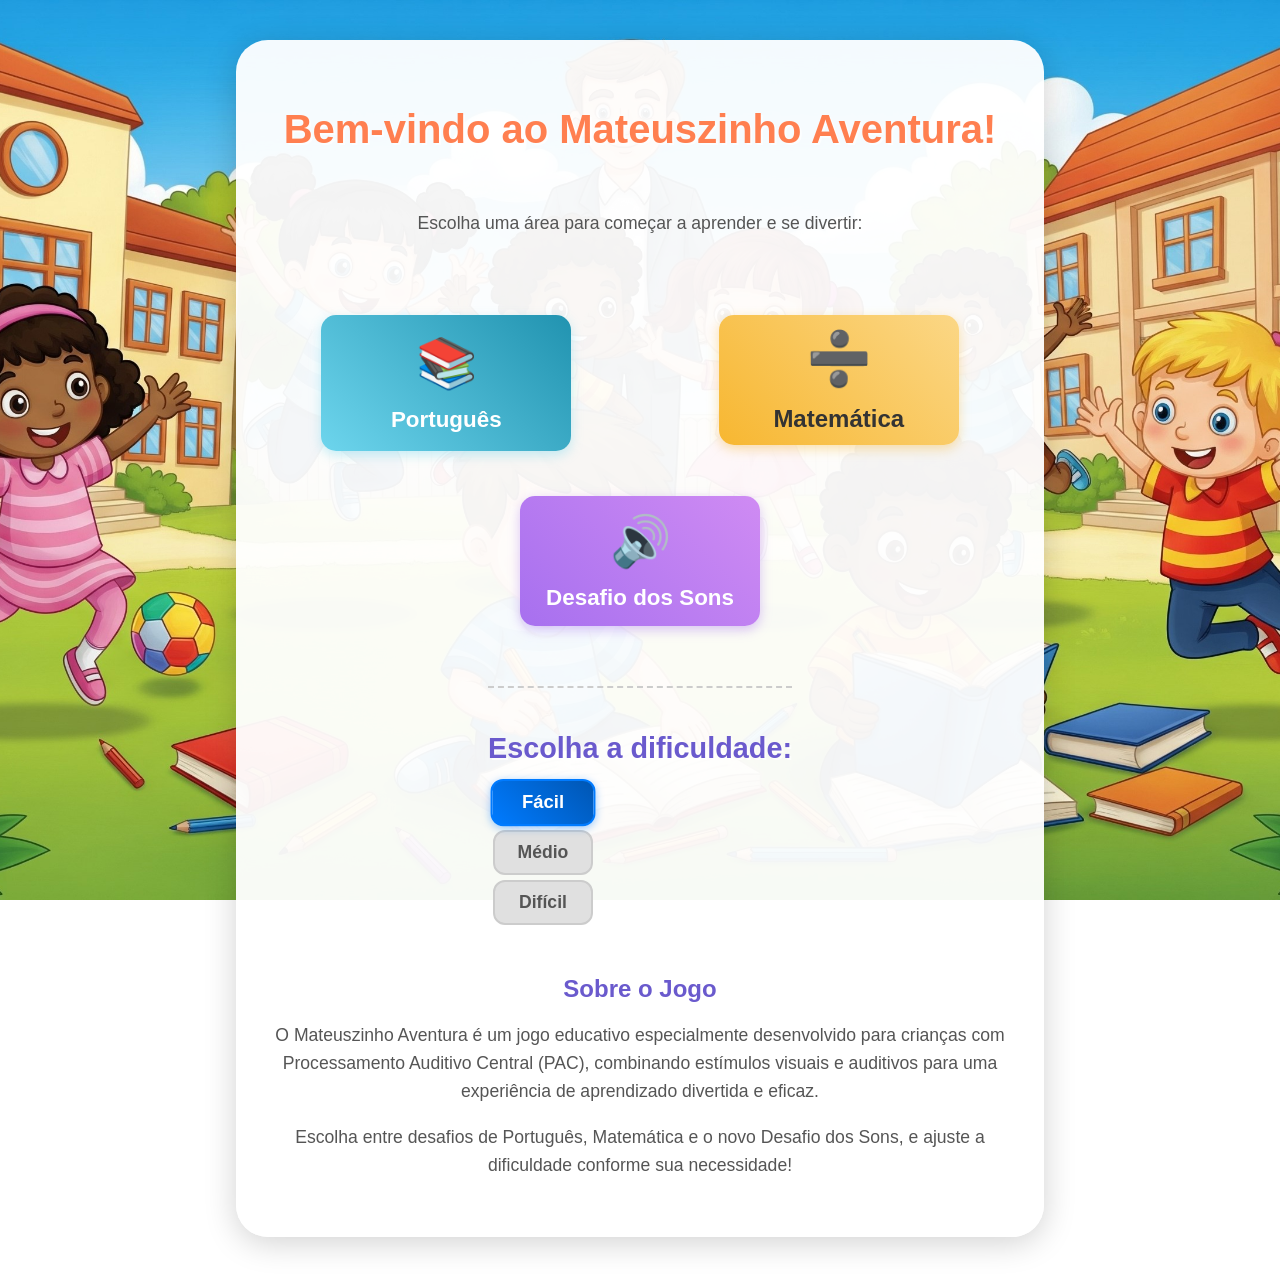
==== index.html @ 5b2a9cd5 "Baseline: versão inicial do jogo Baseline: versão inicial do jogo" ====
<!DOCTYPE html>
<html lang="pt-BR">
<head>
    <meta charset="UTF-8">
    <meta name="viewport" content="width=device-width, initial-scale=1.0">
    <title>Mateuszinho Aventura</title>
    <link rel="stylesheet" href="style.css">
    <link rel="icon" href="assets/images/favicon.ico" type="image/x-icon">
    <meta name="description" content="Jogo educativo para crianças com PAC (Processamento Auditivo Central)">
</head>
<body class="background-gemini">
    <div class="container container-inicio">
        <h1>Bem-vindo ao Mateuszinho Aventura!</h1>
        <p>Escolha uma área para começar a aprender e se divertir:</p>

        <div class="botoes-area">
            <a href="portugues.html" class="botao-area botao-portugues" aria-label="Área de Português">
                <span class="icone">📚</span>
                <span>Português</span>
            </a>
            <a href="matematica.html" class="botao-area botao-matematica" aria-label="Área de Matemática">
                <span class="icone">➗</span>
                <span>Matemática</span>
            </a>
            <a href="fonetica.html" class="botao-area botao-fonetica" aria-label="Desafio dos Sons">
                <span class="icone">🔊</span>
                <span>Desafio dos Sons</span>
            </a>
        </div>

        <div class="selecao-dificuldade">
            <h2>Escolha a dificuldade:</h2>
            <div class="botoes-dificuldade-container">
                <button class="botao-dificuldade" data-dificuldade="easy" aria-pressed="true">Fácil</button>
                <button class="botao-dificuldade" data-dificuldade="medium" aria-pressed="false">Médio</button>
                <button class="botao-dificuldade" data-dificuldade="hard" aria-pressed="false">Difícil</button>
            </div>
        </div>

        <div class="info-jogo">
            <h3>Sobre o Jogo</h3>
            <p>O Mateuszinho Aventura é um jogo educativo especialmente desenvolvido para crianças com Processamento Auditivo Central (PAC), combinando estímulos visuais e auditivos para uma experiência de aprendizado divertida e eficaz.</p>
            <p>Escolha entre desafios de Português, Matemática e o novo Desafio dos Sons, e ajuste a dificuldade conforme sua necessidade!</p>
        </div>

    </div>

    <script src="config.js"></script>
    <script src="log.js"></script>
    <script src="lib/howler.min.js"></script>
    <script src="audio.js"></script>
    <script src="script.js"></script>
</body>
</html>
---- style.css ----
/* style.css - Adicione ou atualize estas regras */

/* Estilos gerais */
body {
    margin: 0;
    font-family: 'Comic Sans MS', 'Poppins', Arial, sans-serif; /* Fonte infantil */
    color: #333;
    overflow-x: hidden; /* Evita rolagem horizontal */
    display: flex;
    flex-direction: column;
    justify-content: flex-start;
    align-items: center;
    min-height: 100vh;
    background-size: cover;
    background-position: center;
    background-repeat: no-repeat;
    background-attachment: fixed;
}

/* Fundo geral para as telas de jogo - padrão (será sobrescrito) */
body.background-gemini {
    background-image: url('assets/images/background/fundo_infantil.jpg'); /* Fundo padrão, você pode escolher um genérico */
}

/* Fundo específico para o módulo de Português */
body.background-portugues {
    background-image: url('assets/images/background/background_portugues.jpg'); /* Caminho para sua imagem de português */
}

/* Fundo específico para o módulo de Matemática */
body.background-matematica {
    background-image: url('assets/images/background/background_matematica.jpg'); /* Caminho para sua imagem de matemática */
}

/* Fundo específico para o módulo de Fonética */
body.background-fonetica {
    background-image: url('assets/images/background/background_fonetica.jpg'); /* Caminho para sua imagem de fonética */
}

/* Container principal dos jogos e home */
.container {
    background: rgba(255,255,255,0.95);
    border-radius: 32px;
    box-shadow: 0 6px 32px rgba(0,0,0,0.18);
    margin: 40px auto;
    padding: 40px 24px;
    max-width: 760px; /* Aumentado para melhor visualização do conteúdo */
    width: 90%;
    text-align: center;
    position: relative;
    z-index: 10;
    display: flex;
    flex-direction: column;
    align-items: center;
    gap: 20px; /* Espaçamento entre os elementos do container */
}

.container-inicio {
    min-height: 500px; /* Altura mínima para a tela inicial */
}

.container-jogo {
    min-height: 600px; /* Altura mínima para as telas de jogo */
    justify-content: flex-start;
}

h1, h2 {
    color: #ff7f50; /* Cor vibrante para títulos */
    font-weight: bold;
    text-shadow: 2px 2px 0 rgba(255,255,255,0.7); /* Sombra suave para destacar */
    font-size: 2.5em; /* Tamanho maior para títulos */
    margin-bottom: 20px;
}

h3 {
    color: #6a5acd; /* Cor secundária para subtítulos */
    font-size: 1.5em;
    margin-top: 25px;
    margin-bottom: 10px;
}

p {
    font-size: 1.1em;
    line-height: 1.6;
    color: #555;
}

/* Botões de navegação e ação */
button, .botao-area, .botao-voltar {
    background: linear-gradient(90deg, #ffb347, #ffcc33); /* Gradiente vibrante */
    color: #222;
    font-size: 1.3em;
    font-weight: bold;
    border: none;
    border-radius: 18px; /* Bordas bem arredondadas */
    margin: 10px auto;
    padding: 18px 0;
    width: 85%; /* Largura ajustável */
    max-width: 320px; /* Largura máxima para botões */
    box-shadow: 0 3px 12px rgba(255,179,71,0.5); /* Sombra com cor do gradiente */
    transition: transform 0.1s, box-shadow 0.2s; /* Transição suave */
    cursor: pointer;
    text-decoration: none; /* Remover sublinhado de links */
    display: flex; /* Para centralizar conteúdo e ícone */
    align-items: center;
    justify-content: center;
    gap: 10px;
}

button:hover, .botao-area:hover, .botao-voltar:hover {
    background: linear-gradient(90deg, #ffcc33, #ffb347); /* Inverter gradiente no hover */
    transform: scale(1.04); /* Pequeno zoom */
    box-shadow: 0 6px 18px rgba(255,179,71,0.6); /* Sombra mais intensa */
}

/* Estilos específicos para botões de área na página inicial */
.botoes-area {
    display: flex;
    flex-wrap: wrap; /* Permite quebrar linha em telas pequenas */
    justify-content: center;
    gap: 25px; /* Espaçamento entre os botões */
    margin-top: 30px;
}

.botao-area {
    width: 200px; /* Largura fixa para os botões de área */
    height: 100px; /* Altura fixa */
    flex-direction: column; /* Ícone em cima, texto embaixo */
    padding: 10px;
    font-size: 1.1em;
}

.botao-area .icone {
    font-size: 2.2em; /* Tamanho maior para ícones */
    margin-bottom: 5px;
}

/* Cores específicas para botões de área */
.botao-portugues { background: linear-gradient(90deg, #6dd5ed, #2193b0); box-shadow: 0 3px 12px rgba(109,213,237,0.5); }
.botao-portugues:hover { background: linear-gradient(90deg, #2193b0, #6dd5ed); box-shadow: 0 6px 18px rgba(109,213,237,0.6); }

.botao-matematica { background: linear-gradient(90deg, #f7b731, #fbd786); box-shadow: 0 3px 12px rgba(247,183,49,0.5); }
.botao-matematica:hover { background: linear-gradient(90deg, #fbd786, #f7b731); box-shadow: 0 6px 18px rgba(247,183,49,0.6); }

.botao-fonetica { background: linear-gradient(90deg, #a770ef, #cf8bf3); box-shadow: 0 3px 12px rgba(167,112,239,0.5); }
.botao-fonetica:hover { background: linear-gradient(90deg, #cf8bf3, #a770ef); box-shadow: 0 6px 18px rgba(167,112,239,0.6); }


/* Seleção de Dificuldade */
.selecao-dificuldade {
    margin-top: 30px;
    border-top: 2px dashed #ccc;
    padding-top: 20px;
}

.selecao-dificuldade h2 {
    font-size: 1.8em;
    color: #6a5acd;
    margin-bottom: 15px;
}

.botao-dificuldade {
    background: #e0e0e0;
    color: #555;
    border: 2px solid #ccc;
    box-shadow: none;
    font-size: 1.1em;
    width: 100px;
    padding: 10px 15px;
    margin: 5px;
    border-radius: 12px;
}

.botao-dificuldade.selecionado {
    background: linear-gradient(45deg, #007bff, #0056b3);
    color: white;
    border-color: #007bff;
    box-shadow: 0 2px 8px rgba(0,123,255,0.4);
    transform: scale(1.05);
}

.botao-dificuldade:hover {
    transform: scale(1.03);
    box-shadow: 0 2px 8px rgba(0,0,0,0.2);
}

.botao-dificuldade.selecionado:hover {
    transform: scale(1.08);
    box-shadow: 0 4px 12px rgba(0,123,255,0.6);
}

/* Animação para seleção de dificuldade */
@keyframes animacaoSelecao {
    0% { transform: scale(1); }
    50% { transform: scale(1.1); }
    100% { transform: scale(1); }
}

.animacao-selecao {
    animation: animacaoSelecao 0.5s ease-in-out;
}

/* Estilos para feedback */
.feedback {
    margin-top: 20px;
    padding: 15px;
    border-radius: 15px;
    font-size: 1.3em;
    font-weight: bold;
    display: none; /* Escondido por padrão, mostrado via JS */
    align-items: center;
    justify-content: center;
    gap: 10px;
}

.feedback h2 {
    font-size: 1.6em;
    margin: 0;
}

.feedback p {
    font-size: 1em;
    margin: 5px 0;
}

.feedback-correto {
    background-color: #e6ffed;
    color: #28a745;
    border: 3px solid #28a745;
    box-shadow: 0 0 15px rgba(40,167,69,0.3);
    animation: pulse-green 0.5s ease-out;
}

.feedback-incorreto {
    background-color: #ffe6e6;
    color: #dc3545;
    border: 3px solid #dc3545;
    box-shadow: 0 0 15px rgba(220,53,69,0.3);
    animation: shake 0.5s ease-out;
}

.feedback-dica {
    background-color: #fff3e0;
    color: #ff9800;
    border: 3px solid #ff9800;
    box-shadow: 0 0 15px rgba(255,152,0,0.3);
}

@keyframes pulse-green {
    0% { transform: scale(1); opacity: 1; }
    50% { transform: scale(1.05); opacity: 1; }
    100% { transform: scale(1); opacity: 1; }
}

@keyframes shake {
    0% { transform: translateX(0); }
    25% { transform: translateX(-8px); }
    50% { transform: translateX(8px); }
    75% { transform: translateX(-8px); }
    100% { transform: translateX(0); }
}

/* Botão de voltar */
.botao-voltar {
    position: absolute;
    top: 20px;
    left: 20px;
    width: 50px;
    height: 50px;
    border-radius: 50%;
    font-size: 2em;
    line-height: 50px;
    text-align: center;
    padding: 0;
    box-shadow: 0 2px 8px rgba(0,0,0,0.2);
    display: flex;
    align-items: center;
    justify-content: center;
}

.botao-voltar:hover {
    transform: scale(1.1);
}

/* Botão de dica */
.botao-dica {
    background: linear-gradient(90deg, #4CAF50, #8bc34a);
    color: white;
    box-shadow: 0 3px 12px rgba(76,175,80,0.5);
    max-width: 250px;
    font-size: 1.1em;
    padding: 12px 20px;
    margin-top: 20px;
}

.botao-dica:hover {
    background: linear-gradient(90deg, #8bc34a, #4CAF50);
    box-shadow: 0 6px 18px rgba(76,175,80,0.6);
}

/* Botão de áudio */
.botao-audio {
    background: linear-gradient(90deg, #FFD700, #FFA500);
    color: #333;
    box-shadow: 0 3px 12px rgba(255,215,0,0.5);
    max-width: 250px;
    font-size: 1.1em;
    padding: 12px 20px;
    margin-top: 20px;
}

.botao-audio:hover {
    background: linear-gradient(90deg, #FFA500, #FFD700);
    box-shadow: 0 6px 18px rgba(255,215,0,0.6);
}

.botao-audio span, .botao-dica span {
    font-size: 1.2em; /* Tamanho do ícone */
    margin-right: 5px;
}

/* Progresso */
.progresso-container {
    width: 100%;
    max-width: 500px;
    margin: 20px auto;
    text-align: center;
}

.progresso-texto {
    font-size: 1.1em;
    color: #6a5acd;
    margin-bottom: 8px;
    font-weight: bold;
}

.progresso-barra {
    background-color: #e0e0e0;
    border-radius: 10px;
    height: 15px;
    overflow: hidden;
    box-shadow: inset 0 1px 3px rgba(0,0,0,0.2);
}

.progresso-preenchimento {
    height: 100%;
    width: 0%;
    background-color: #4CAF50; /* Cor de preenchimento */
    border-radius: 10px;
    transition: width 0.5s ease-out;
}

/* Mensagens de erro */
.erro-container {
    background-color: #ffe6e6;
    color: #dc3545;
    border: 2px solid #dc3545;
    padding: 20px;
    border-radius: 15px;
    margin-top: 30px;
}

.erro-container p {
    font-size: 1.1em;
    margin-bottom: 15px;
}

.erro-detalhe {
    font-size: 0.9em;
    color: #8b0000;
}

.botao-tentar {
    background-color: #007bff;
    color: white;
    padding: 10px 20px;
    border-radius: 10px;
    font-size: 1em;
    margin-top: 15px;
}

/* Responsividade */
@media (max-width: 768px) {
    .container {
        margin: 20px auto;
        padding: 20px;
        width: 95%;
    }

    h1 {
        font-size: 2em;
    }

    button, .botao-area, .botao-voltar {
        font-size: 1.1em;
        padding: 15px 0;
        max-width: 90%;
    }

    .botao-area {
        width: 150px;
        height: 80px;
        font-size: 0.9em;
    }

    .botao-area .icone {
        font-size: 1.8em;
    }

    .botao-voltar {
        top: 10px;
        left: 10px;
        width: 40px;
        height: 40px;
        font-size: 1.5em;
    }

    .selecao-dificuldade h2 {
        font-size: 1.5em;
    }

    .botao-dificuldade {
        width: 80px;
        font-size: 1em;
        padding: 8px 10px;
    }
}

@media (max-width: 480px) {
    .botoes-area {
        flex-direction: column;
        align-items: center;
    }

    .botao-area {
        width: 85%;
        max-width: 250px;
    }
}


/* Estilos específicos para o módulo de fonética */
.palavra-container {
    font-size: 2.5em;
    margin: 20px 0;
    letter-spacing: 3px;
    font-weight: bold;
    color: #333;
}

.lacuna {
    border-bottom: 3px solid #ff7f50; /* Cor da lacuna em destaque */
    padding: 0 5px;
    margin: 0 2px;
    color: #ff6347;
    font-weight: bold;
}

.imagem-palavra {
    max-width: 200px;
    max-height: 200px;
    margin: 15px auto;
    border-radius: 15px; /* Bordas mais arredondadas */
    box-shadow: 0 6px 16px rgba(0, 0, 0, 0.2); /* Sombra mais destacada */
    background-color: rgba(255, 255, 255, 0.8); /* Fundo sutil */
    padding: 10px;
    object-fit: contain; /* Garante que a imagem se ajuste sem cortar */
}

.opcoes-fonetica {
    display: grid; /* Usar grid para melhor alinhamento */
    grid-template-columns: repeat(auto-fit, minmax(120px, 1fr)); /* Colunas responsivas */
    gap: 15px;
    margin: 25px 0;
    width: 100%;
    max-width: 600px;
}

.botao-fonetica {
    padding: 15px 20px;
    font-size: 1.4em; /* Fonte maior */
    background: linear-gradient(45deg, #a770ef, #cf8bf3); /* Cor do módulo de fonética */
    color: white;
    border: none; /* Remover borda */
    border-radius: 15px; /* Bordas arredondadas */
    cursor: pointer;
    transition: all 0.3s ease;
    box-shadow: 0 4px 12px rgba(167,112,239,0.4);
}

.botao-fonetica:hover, .botao-fonetica:focus {
    background: linear-gradient(45deg, #cf8bf3, #a770ef);
    transform: translateY(-5px); /* Pequeno levantamento */
    box-shadow: 0 8px 20px rgba(167,112,239,0.6);
}

.destaque-acerto {
    color: #4caf50;
    font-weight: bold;
    text-shadow: 0 0 8px rgba(76, 175, 80, 0.5); /* Sombra mais visível */
}

.destaque-erro {
    color: #f44336;
    font-weight: bold;
    text-shadow: 0 0 8px rgba(244, 67, 54, 0.5);
}

.explicacao {
    background-color: rgba(245, 245, 245, 0.9); /* Fundo mais suave */
    border-left: 6px solid #0056b3; /* Borda mais grossa */
    padding: 20px;
    margin: 20px 0;
    border-radius: 10px;
    font-size: 1.2em;
    box-shadow: 0 2px 10px rgba(0,0,0,0.1);
}

.tipo-fonetico {
    font-weight: bold;
    color: #0056b3;
    text-shadow: 0 0 3px rgba(0,86,179,0.2);
}

/* Animação para feedback */
@keyframes pulsar {
    0% { transform: scale(1); }
    50% { transform: scale(1.05); }
    100% { transform: scale(1); }
}

.animacao-pulsar {
    animation: pulsar 0.5s ease infinite;
}

/* Responsividade para telas menores (Fonetica) */
@media (max-width: 768px) {
    .palavra-container {
        font-size: 2em;
    }

    .imagem-palavra {
        max-width: 150px;
        max-height: 150px;
    }

    .botao-fonetica {
        padding: 12px 15px;
        font-size: 1.2em;
    }

    .opcoes-fonetica {
        grid-template-columns: repeat(auto-fit, minmax(100px, 1fr));
    }
    .explicacao {
        font-size: 1em;
        padding: 15px;
    }
}

/* Estilos para o destaque da palavra no módulo de Português */
.frase-destaque {
    font-size: 1.8em;
    margin: 20px 0;
    line-height: 1.4;
    color: #444;
}
.destaque-palavra {
    color: #FF6347; /* Cor vibrante para destaque, ex: laranja/vermelho */
    font-weight: bold;
    text-shadow: 1px 1px 3px rgba(0,0,0,0.2); /* Sutil sombra para maior contraste */
}

/* Botões de opção em Português */
.opcoes-portugues {
    display: grid;
    grid-template-columns: repeat(auto-fit, minmax(150px, 1fr));
    gap: 15px;
    margin: 25px 0;
    width: 100%;
    max-width: 600px;
}

.botao-portugues {
    padding: 18px 25px;
    font-size: 1.4em;
    background: linear-gradient(45deg, #6dd5ed, #2193b0); /* Cor do módulo de Português */
    color: white;
    border: none;
    border-radius: 15px;
    cursor: pointer;
    transition: all 0.3s ease;
    box-shadow: 0 4px 12px rgba(109,213,237,0.4);
}

.botao-portugues:hover {
    background: linear-gradient(45deg, #2193b0, #6dd5ed);
    transform: translateY(-5px);
    box-shadow: 0 8px 20px rgba(109,213,237,0.6);
}

/* Imagens de operação em Matemática */
.imagem-operacao {
    max-width: 200px; /* Tamanho da imagem */
    max-height: 200px;
    margin: 15px auto;
    border-radius: 15px;
    box-shadow: 0 6px 16px rgba(0, 0, 0, 0.2);
    background-color: rgba(255, 255, 255, 0.8);
    padding: 10px;
    object-fit: contain;
}

.opcoes-matematica {
    display: grid;
    grid-template-columns: repeat(auto-fit, minmax(100px, 1fr));
    gap: 15px;
    margin: 25px 0;
    width: 100%;
    max-width: 600px;
}

.botao-matematica {
    padding: 15px 20px;
    font-size: 1.5em;
    background: linear-gradient(45deg, #f7b731, #fbd786); /* Cor do módulo de Matemática */
    color: #333;
    border: none;
    border-radius: 15px;
    cursor: pointer;
    transition: all 0.3s ease;
    box-shadow: 0 4px 12px rgba(247,183,49,0.4);
}

.botao-matematica:hover {
    background: linear-gradient(45deg, #fbd786, #f7b731);
    transform: translateY(-5px);
    box-shadow: 0 8px 20px rgba(247,183,49,0.6);
}

/* Estilos para o modo escrita em Português */
.escrita-imagem {
    max-width: 250px;
    max-height: 250px;
    border-radius: 15px;
    box-shadow: 0 6px 16px rgba(0, 0, 0, 0.2);
    margin-bottom: 20px;
    background-color: rgba(255, 255, 255, 0.8);
    padding: 10px;
    object-fit: contain;
}

.escrita-input-container {
    display: flex;
    flex-direction: column; /* Para empilhar input e botão em telas menores */
    justify-content: center;
    align-items: center;
    gap: 15px;
    margin-bottom: 20px;
    width: 100%;
}

#escrita-input {
    padding: 15px 20px;
    font-size: 1.5em;
    border: 3px solid #6dd5ed; /* Cor do módulo de Português */
    border-radius: 12px;
    width: 80%;
    max-width: 350px;
    text-align: center;
    text-transform: lowercase; /* Sugestão: padronizar entrada para minúsculas */
    box-shadow: inset 0 1px 5px rgba(0,0,0,0.1);
    transition: border-color 0.3s ease, box-shadow 0.3s ease;
}

#escrita-input:focus {
    border-color: #2193b0;
    box-shadow: 0 0 0 4px rgba(33,147,176,0.2);
    outline: none;
}

.botao-verificar {
    padding: 15px 30px;
    font-size: 1.3em;
    background: linear-gradient(90deg, #4CAF50, #8bc34a);
    color: white;
    border: none;
    border-radius: 15px;
    cursor: pointer;
    transition: all 0.3s ease;
    box-shadow: 0 4px 12px rgba(76,175,80,0.5);
    max-width: 200px;
    width: 100%;
}

.botao-verificar:hover {
    background: linear-gradient(90deg, #8bc34a, #4CAF50);
    transform: translateY(-3px);
    box-shadow: 0 6px 18px rgba(76,175,80,0.6);
}

.escrita-botoes {
    display: flex;
    flex-wrap: wrap;
    justify-content: center;
    gap: 15px;
    margin-top: 20px;
}

.feedback.feedback-incorreto, .feedback.feedback-correto, .feedback.feedback-dica {
    margin-top: 25px;
    padding: 20px;
    border-radius: 15px;
    font-size: 1.2em;
    font-weight: bold;
}

.tentativas {
    margin-top: 15px;
    font-size: 1em;
    color: #666;
    font-weight: bold;
}

/* Modos de Jogo Botões */
.modos-container {
    margin-bottom: 25px;
    display: flex;
    justify-content: center;
    gap: 15px;
    width: 100%;
    max-width: 500px;
}

.botao-modo {
    flex: 1; /* Distribui o espaço igualmente */
    padding: 12px 20px;
    font-size: 1.2em;
    background-color: #f0f0f0;
    color: #333;
    border: 2px solid #ccc;
    border-radius: 10px;
    cursor: pointer;
    transition: all 0.3s ease;
    box-shadow: 0 2px 8px rgba(0,0,0,0.1);
    white-space: nowrap; /* Evita quebra de texto */
}

.botao-modo.modo-ativo {
    background: linear-gradient(45deg, #007bff, #0056b3);
    color: white;
    border-color: #007bff;
    font-weight: bold;
    box-shadow: 0 4px 12px rgba(0,123,255,0.4);
    transform: translateY(-3px);
}

.botao-modo:hover:not(.modo-ativo) {
    background-color: #e9ecef;
    transform: translateY(-2px);
    box-shadow: 0 4px 10px rgba(0,0,0,0.15);
}

/* Ajuste para telas menores nos modos de jogo */
@media (max-width: 600px) {
    .modos-container {
        flex-direction: column;
        align-items: center;
        gap: 10px;
    }
    .botao-modo {
        max-width: 80%; /* Ocupa mais largura em telas pequenas */
        padding: 10px 15px;
        font-size: 1.1em;
    }
    .escrita-input-container {
        flex-direction: column;
        gap: 10px;
    }
    #escrita-input {
        width: 95%;
        font-size: 1.3em;
    }
    .botao-verificar {
        width: 80%;
        max-width: 250px;
        font-size: 1.1em;
    }
    .escrita-botoes {
        flex-direction: column;
        align-items: center;
    }
    .escrita-botoes .botao-dica, .escrita-botoes .botao-audio {
        width: 80%;
        max-width: 250px;
    }
}
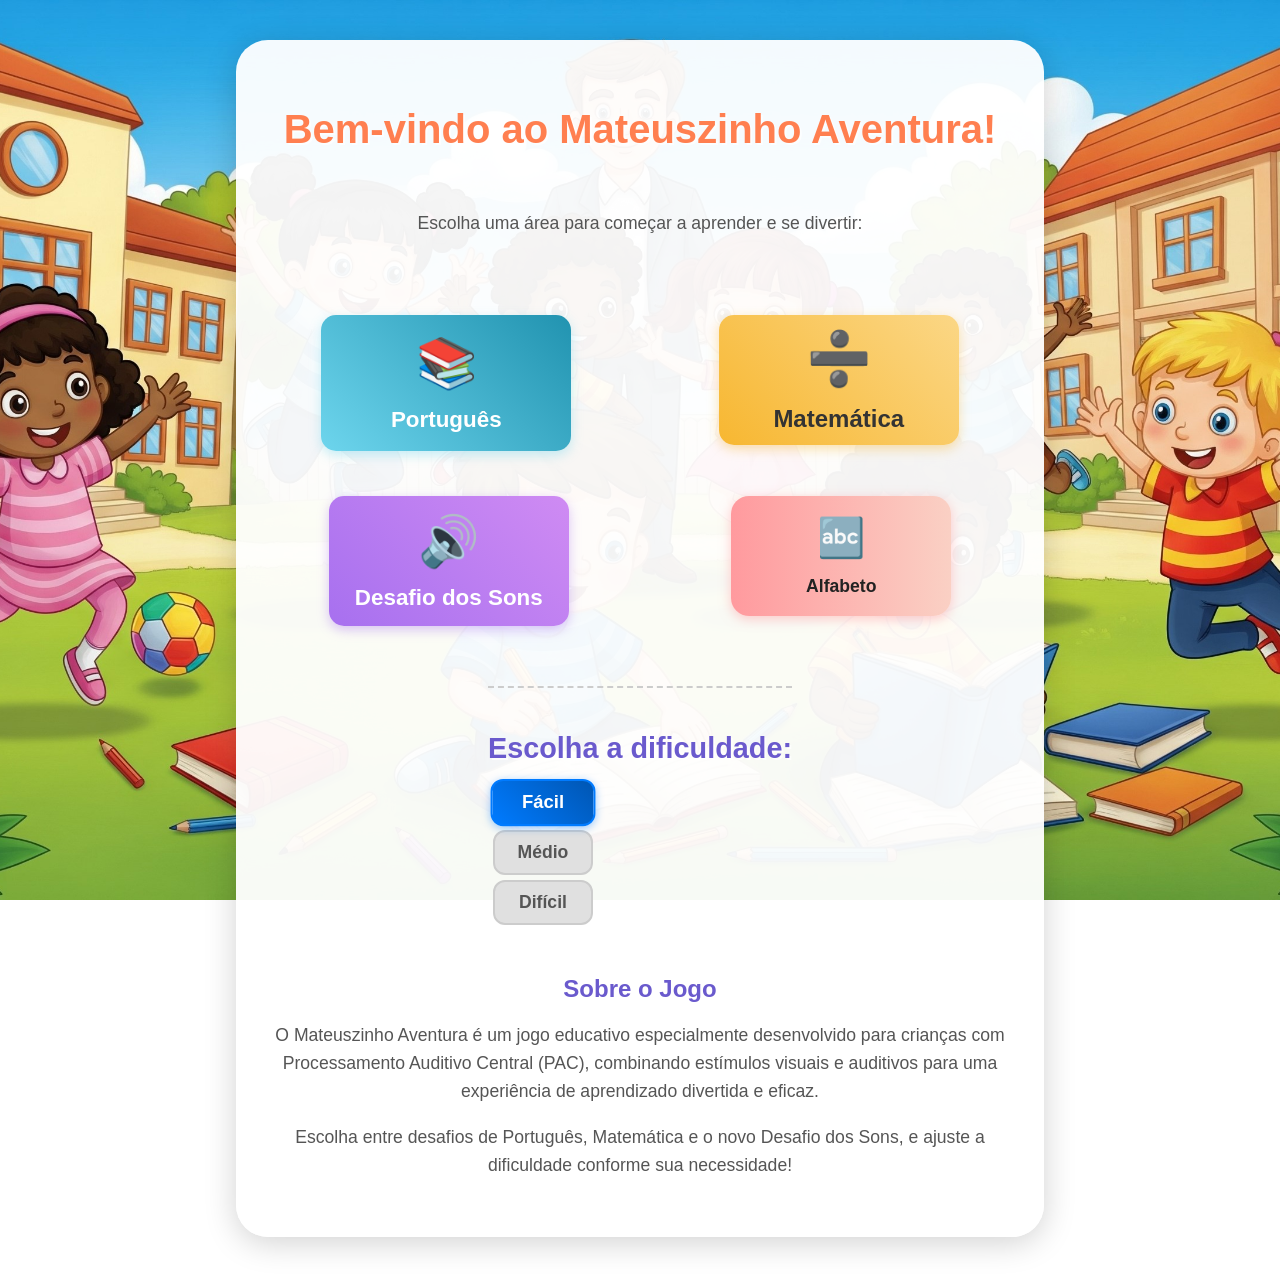
==== commit 1aa8f206: "Add alphabet learning module" ====
--- a/index.html
+++ b/index.html
@@ -26,6 +26,10 @@
                 <span class="icone">🔊</span>
                 <span>Desafio dos Sons</span>
             </a>
+            <a href="alfabeto.html" class="botao-area botao-alfabeto" aria-label="Área do Alfabeto">
+                <span class="icone">🔤</span>
+                <span>Alfabeto</span>
+            </a>
         </div>
 
         <div class="selecao-dificuldade">
--- a/style.css
+++ b/style.css
@@ -35,6 +35,11 @@
 /* Fundo específico para o módulo de Fonética */
 body.background-fonetica {
     background-image: url('assets/images/background/background_fonetica.jpg'); /* Caminho para sua imagem de fonética */
+}
+
+/* Fundo específico para o módulo do Alfabeto */
+body.background-alfabeto {
+    background-image: url('assets/images/background/background.png'); /* Fundo genérico para o alfabeto */
 }
 
 /* Container principal dos jogos e home */
@@ -145,6 +150,9 @@
 .botao-fonetica { background: linear-gradient(90deg, #a770ef, #cf8bf3); box-shadow: 0 3px 12px rgba(167,112,239,0.5); }
 .botao-fonetica:hover { background: linear-gradient(90deg, #cf8bf3, #a770ef); box-shadow: 0 6px 18px rgba(167,112,239,0.6); }
 
+.botao-alfabeto { background: linear-gradient(90deg, #ff9a9e, #fad0c4); box-shadow: 0 3px 12px rgba(255,154,158,0.5); }
+.botao-alfabeto:hover { background: linear-gradient(90deg, #fad0c4, #ff9a9e); box-shadow: 0 6px 18px rgba(255,154,158,0.6); }
+
 
 /* Seleção de Dificuldade */
 .selecao-dificuldade {
@@ -761,6 +769,25 @@
     box-shadow: 0 4px 10px rgba(0,0,0,0.15);
 }
 
+/* Estilos para o módulo do Alfabeto */
+#jogo-alfabeto .letra {
+    font-size: 5em;
+    display: block;
+    margin: 20px 0;
+    color: #333;
+}
+
+#jogo-alfabeto .palavra {
+    font-size: 2em;
+    display: block;
+    margin-bottom: 20px;
+    color: #555;
+}
+
+.controles-alfabeto button {
+    margin: 5px;
+}
+
 /* Ajuste para telas menores nos modos de jogo */
 @media (max-width: 600px) {
     .modos-container {
